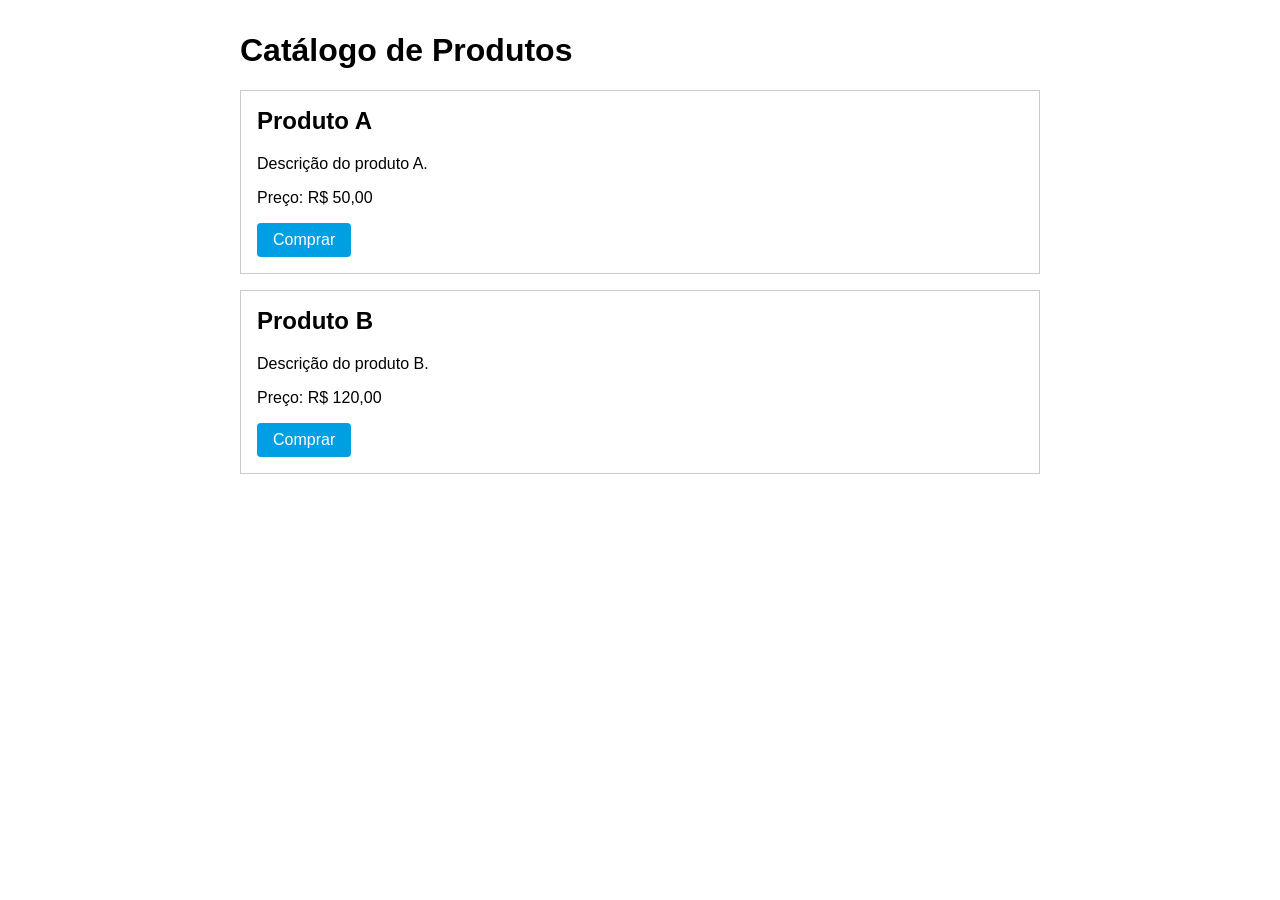
==== infinityfree-demo/index.html @ 32597431 "first commit" ====
<!DOCTYPE html>
<html lang="pt-BR">
<head>
    <meta charset="UTF-8">
    <title>Minha Loja Demo</title>
    <style>
        body { font-family: Arial, sans-serif; max-width: 800px; margin: 2rem auto; }
        .product { border: 1px solid #ccc; padding: 1rem; margin-bottom: 1rem; }
        .product h2 { margin-top: 0; }
        .buy-button { display: inline-block; background: #009ee3; color: #fff; padding: 0.5rem 1rem; text-decoration: none; border-radius: 4px; }
    </style>
</head>
<body>
    <h1>Catálogo de Produtos</h1>

    <div class="product">
        <h2>Produto A</h2>
        <p>Descrição do produto A.</p>
        <p>Preço: R$ 50,00</p>
        <a class="buy-button" href="create_preference.php?title=Produto%20A&price=50">Comprar</a>
    </div>

    <div class="product">
        <h2>Produto B</h2>
        <p>Descrição do produto B.</p>
        <p>Preço: R$ 120,00</p>
        <a class="buy-button" href="create_preference.php?title=Produto%20B&price=120">Comprar</a>
    </div>

</body>
</html>
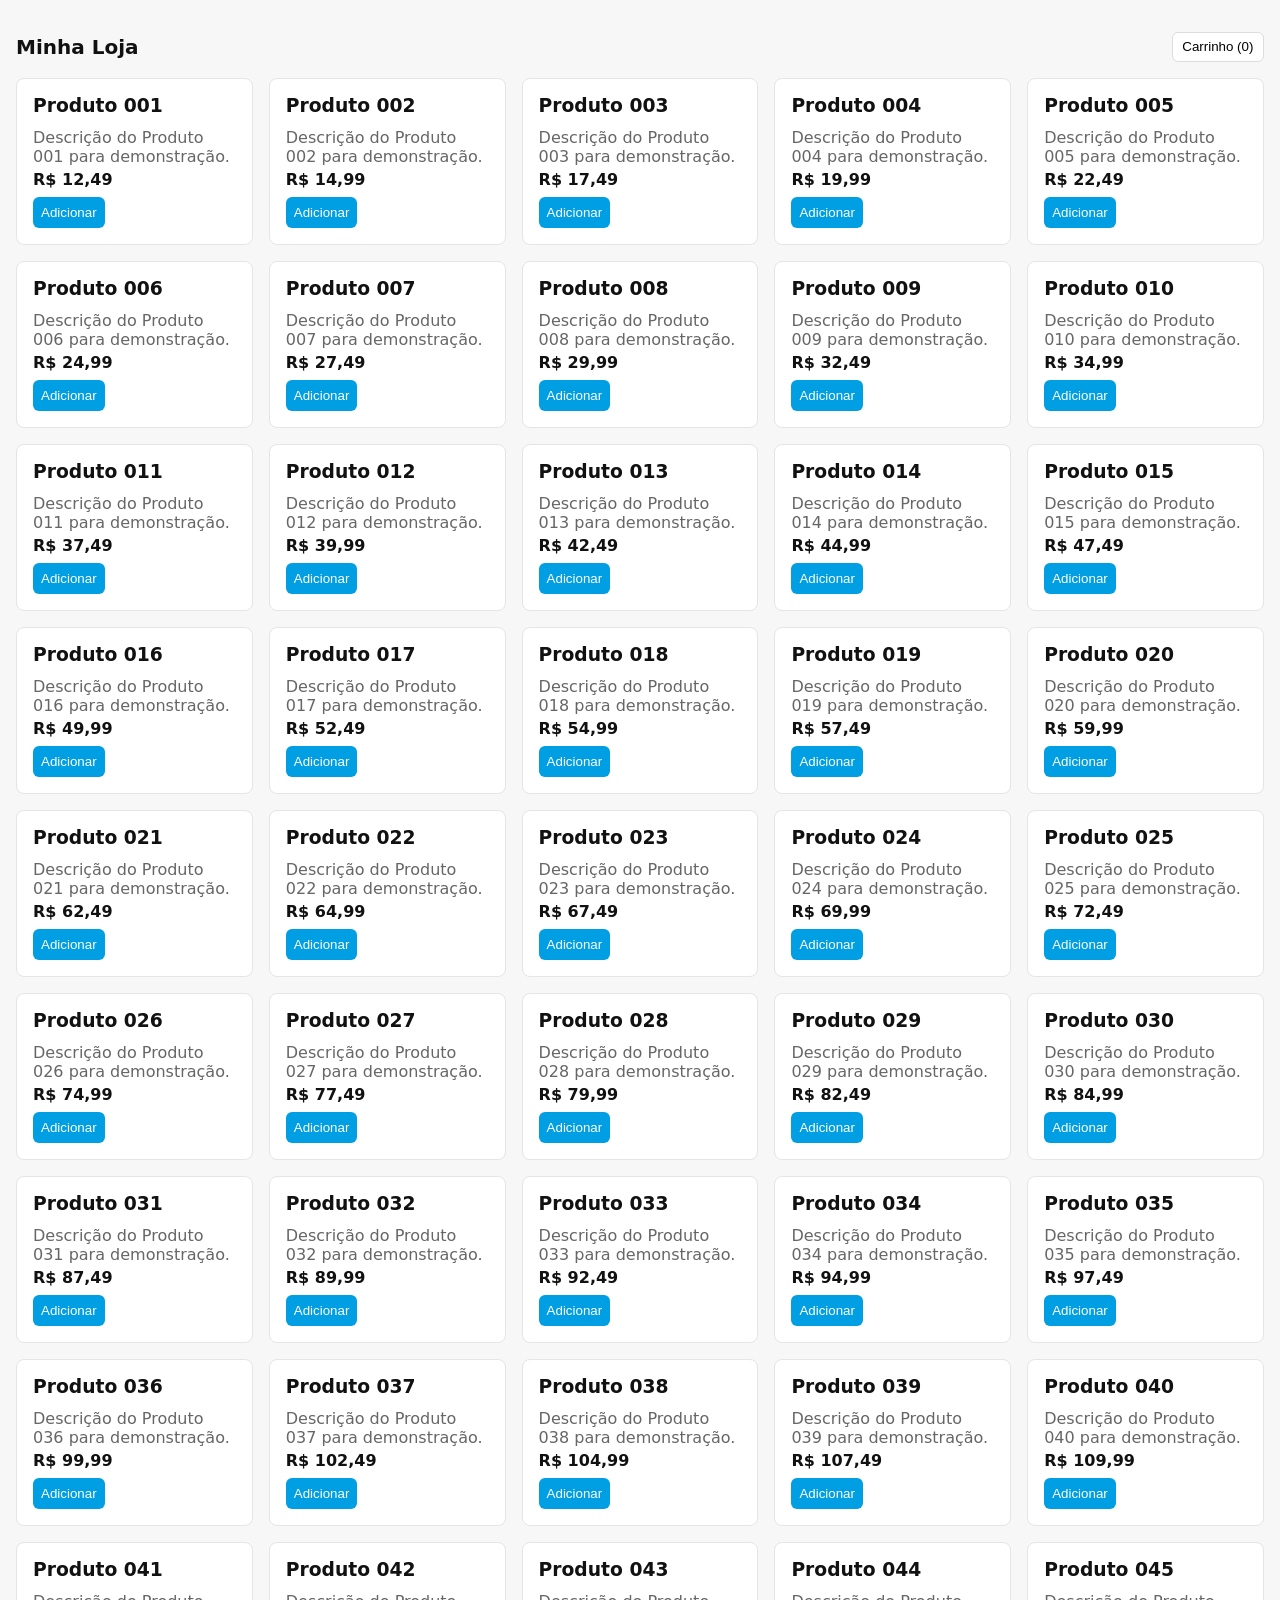
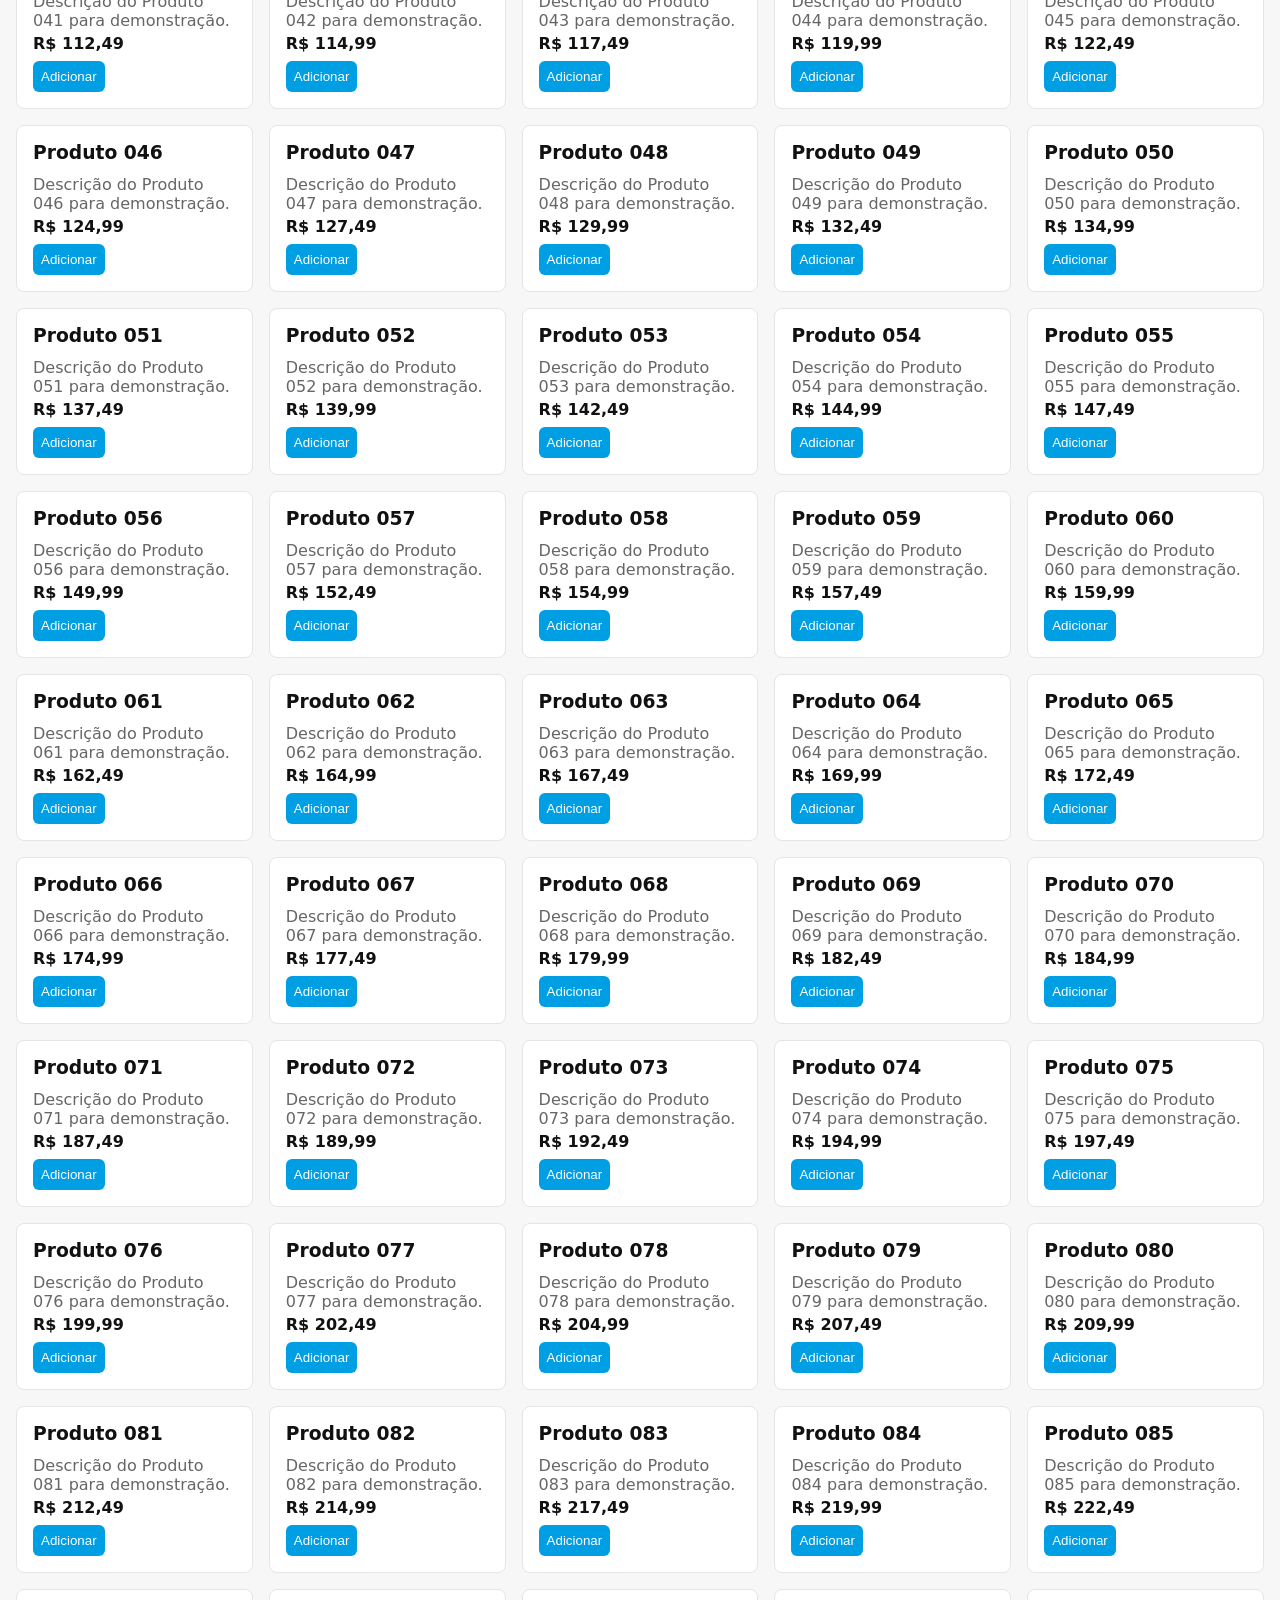
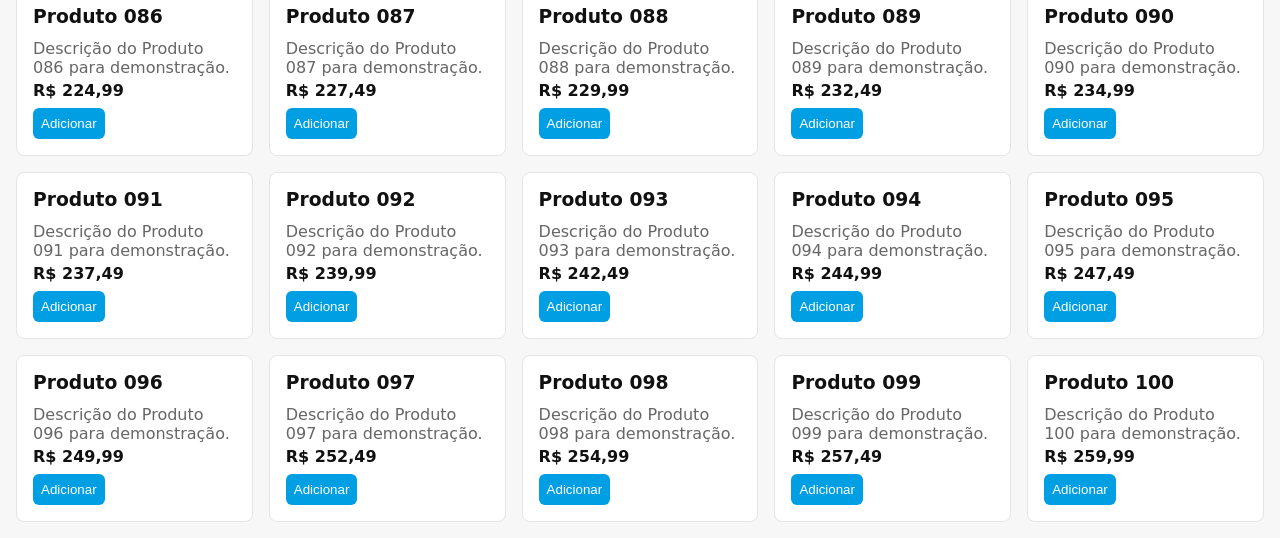
==== commit dfa24897: "Testes" ====
--- a/infinityfree-demo/index.html
+++ b/infinityfree-demo/index.html
@@ -2,30 +2,32 @@
 <html lang="pt-BR">
 <head>
     <meta charset="UTF-8">
-    <title>Minha Loja Demo</title>
-    <style>
-        body { font-family: Arial, sans-serif; max-width: 800px; margin: 2rem auto; }
-        .product { border: 1px solid #ccc; padding: 1rem; margin-bottom: 1rem; }
-        .product h2 { margin-top: 0; }
-        .buy-button { display: inline-block; background: #009ee3; color: #fff; padding: 0.5rem 1rem; text-decoration: none; border-radius: 4px; }
-    </style>
+    <meta name="viewport" content="width=device-width,initial-scale=1">
+    <title>Minha Loja - Esqueleto</title>
+    <link rel="stylesheet" href="assets/style.css">
 </head>
 <body>
-    <h1>Catálogo de Produtos</h1>
+    <header class="site-header">
+        <h1>Minha Loja</h1>
+        <button id="cart-toggle" class="cart-btn">Carrinho (<span id="cart-count">0</span>)</button>
+    </header>
 
-    <div class="product">
-        <h2>Produto A</h2>
-        <p>Descrição do produto A.</p>
-        <p>Preço: R$ 50,00</p>
-        <a class="buy-button" href="create_preference.php?title=Produto%20A&price=50">Comprar</a>
-    </div>
+    <main>
+        <section id="products" class="products-grid" aria-live="polite">
+            <!-- Produtos serão carregados via JavaScript -->
+        </section>
+    </main>
 
-    <div class="product">
-        <h2>Produto B</h2>
-        <p>Descrição do produto B.</p>
-        <p>Preço: R$ 120,00</p>
-        <a class="buy-button" href="create_preference.php?title=Produto%20B&price=120">Comprar</a>
-    </div>
+    <aside id="cart" class="cart-panel" aria-hidden="true">
+        <h2>Seu Carrinho</h2>
+        <div id="cart-items"></div>
+        <div class="cart-footer">
+            <div>Subtotal: <strong id="cart-subtotal">R$ 0,00</strong></div>
+            <button id="checkout-btn" class="primary">Finalizar compra</button>
+            <button id="clear-cart" class="muted">Limpar</button>
+        </div>
+    </aside>
 
+    <script src="assets/app.js"></script>
 </body>
 </html>
--- a/infinityfree-demo/assets/style.css
+++ b/infinityfree-demo/assets/style.css
@@ -0,0 +1,22 @@
+:root{
+  --accent:#009ee3;
+  --muted:#666;
+}
+*{box-sizing:border-box}
+body{font-family:Inter,system-ui,Arial,Helvetica,sans-serif;margin:0;padding:1rem;background:#f7f7f8;color:#111}
+.site-header{display:flex;justify-content:space-between;align-items:center;padding:1rem 0}
+.site-header h1{margin:0;font-size:1.25rem}
+.products-grid{display:grid;grid-template-columns:repeat(auto-fill,minmax(220px,1fr));gap:1rem}
+.product-card{background:#fff;border:1px solid #e5e5e5;padding:1rem;border-radius:8px;display:flex;flex-direction:column}
+.product-card h3{margin:0 0 .5rem 0}
+.product-card p{flex:1;margin:.25rem 0;color:var(--muted)}
+.product-card .price{font-weight:700;margin-bottom:.5rem}
+.product-card button{background:var(--accent);color:#fff;border:0;padding:.5rem;border-radius:6px;cursor:pointer}
+.cart-btn{background:#fff;border:1px solid #ddd;padding:.4rem .6rem;border-radius:6px;cursor:pointer}
+.cart-panel{position:fixed;right:1rem;top:4rem;width:320px;background:#fff;border:1px solid #ddd;padding:1rem;border-radius:8px;box-shadow:0 6px 20px rgba(0,0,0,0.08);display:none}
+.cart-panel[aria-hidden="false"]{display:block}
+#cart-items{max-height:300px;overflow:auto;margin-bottom:.5rem}
+.cart-item{display:flex;justify-content:space-between;padding:.5rem 0;border-bottom:1px dashed #eee}
+.cart-footer{display:flex;flex-direction:column;gap:.5rem}
+.primary{background:var(--accent);color:#fff;border:0;padding:.6rem;border-radius:6px;cursor:pointer}
+.muted{background:#f1f1f1;border:0;padding:.5rem;border-radius:6px;cursor:pointer}
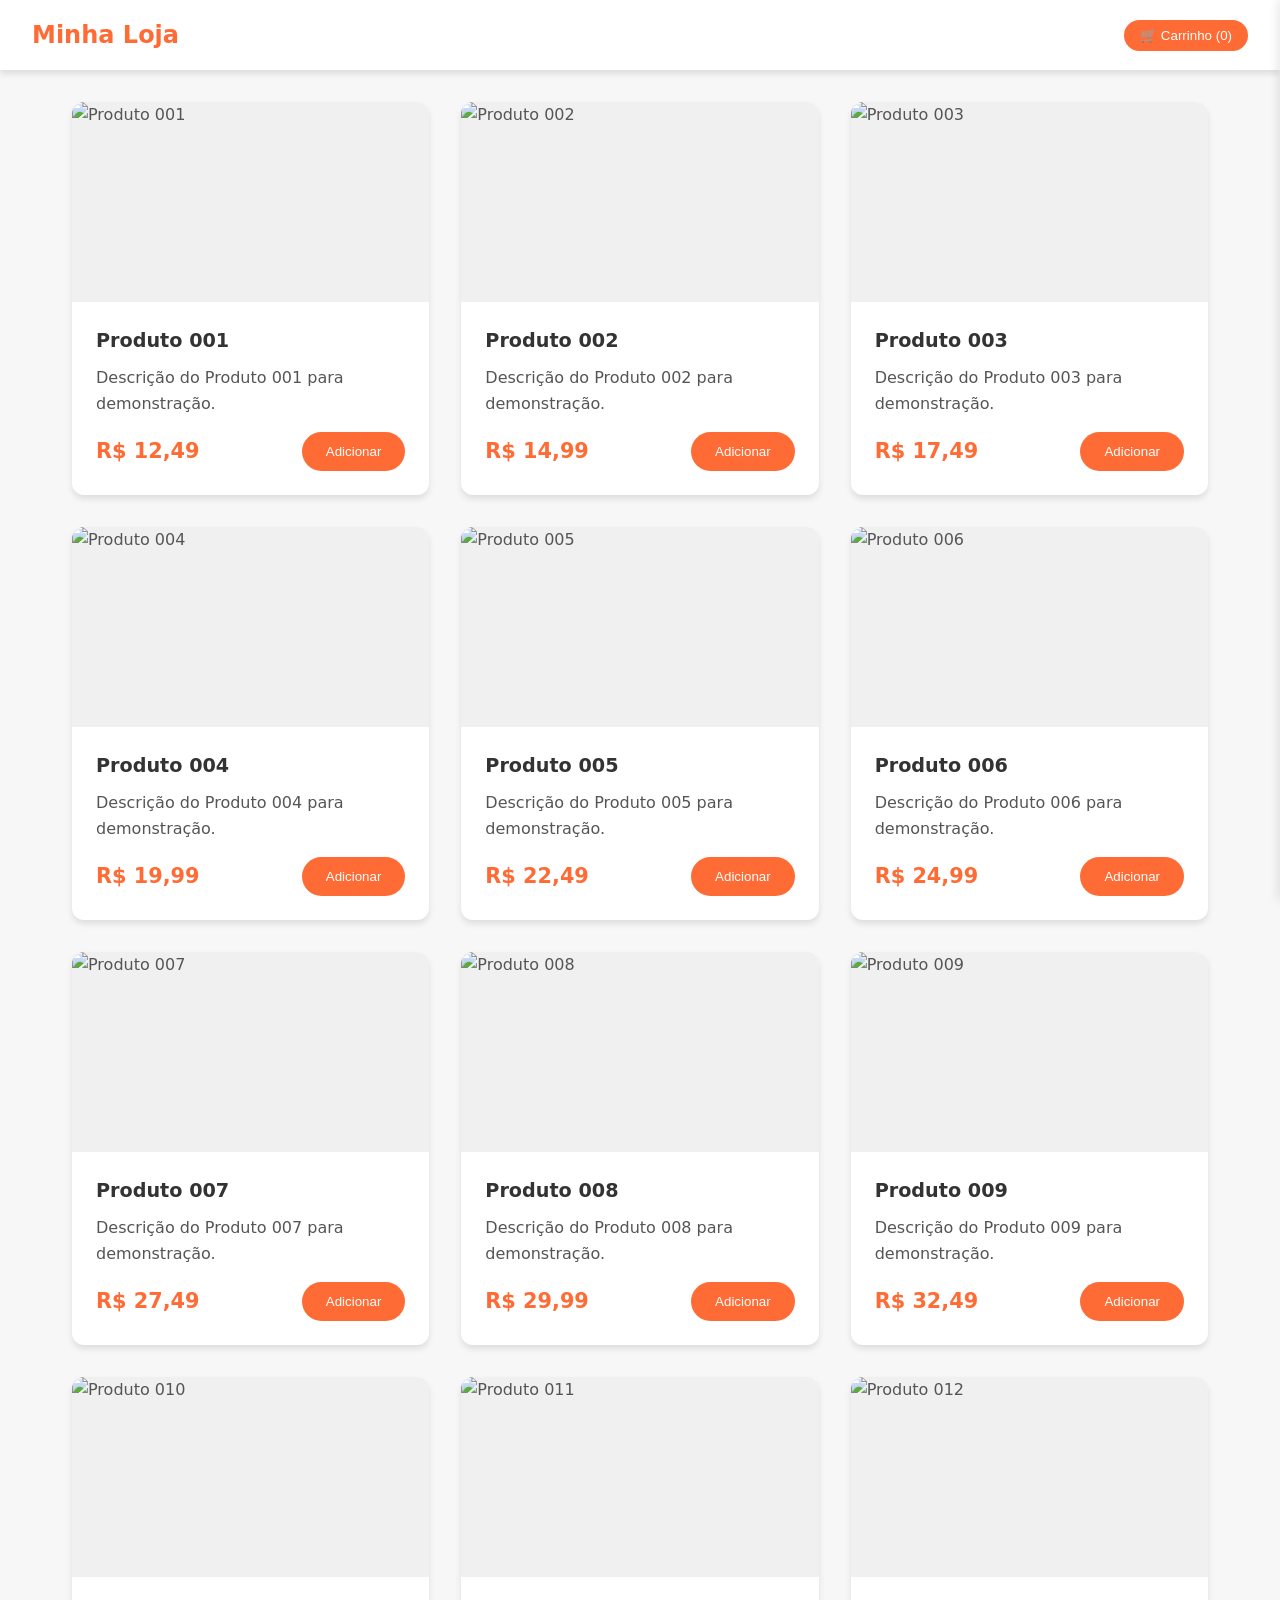
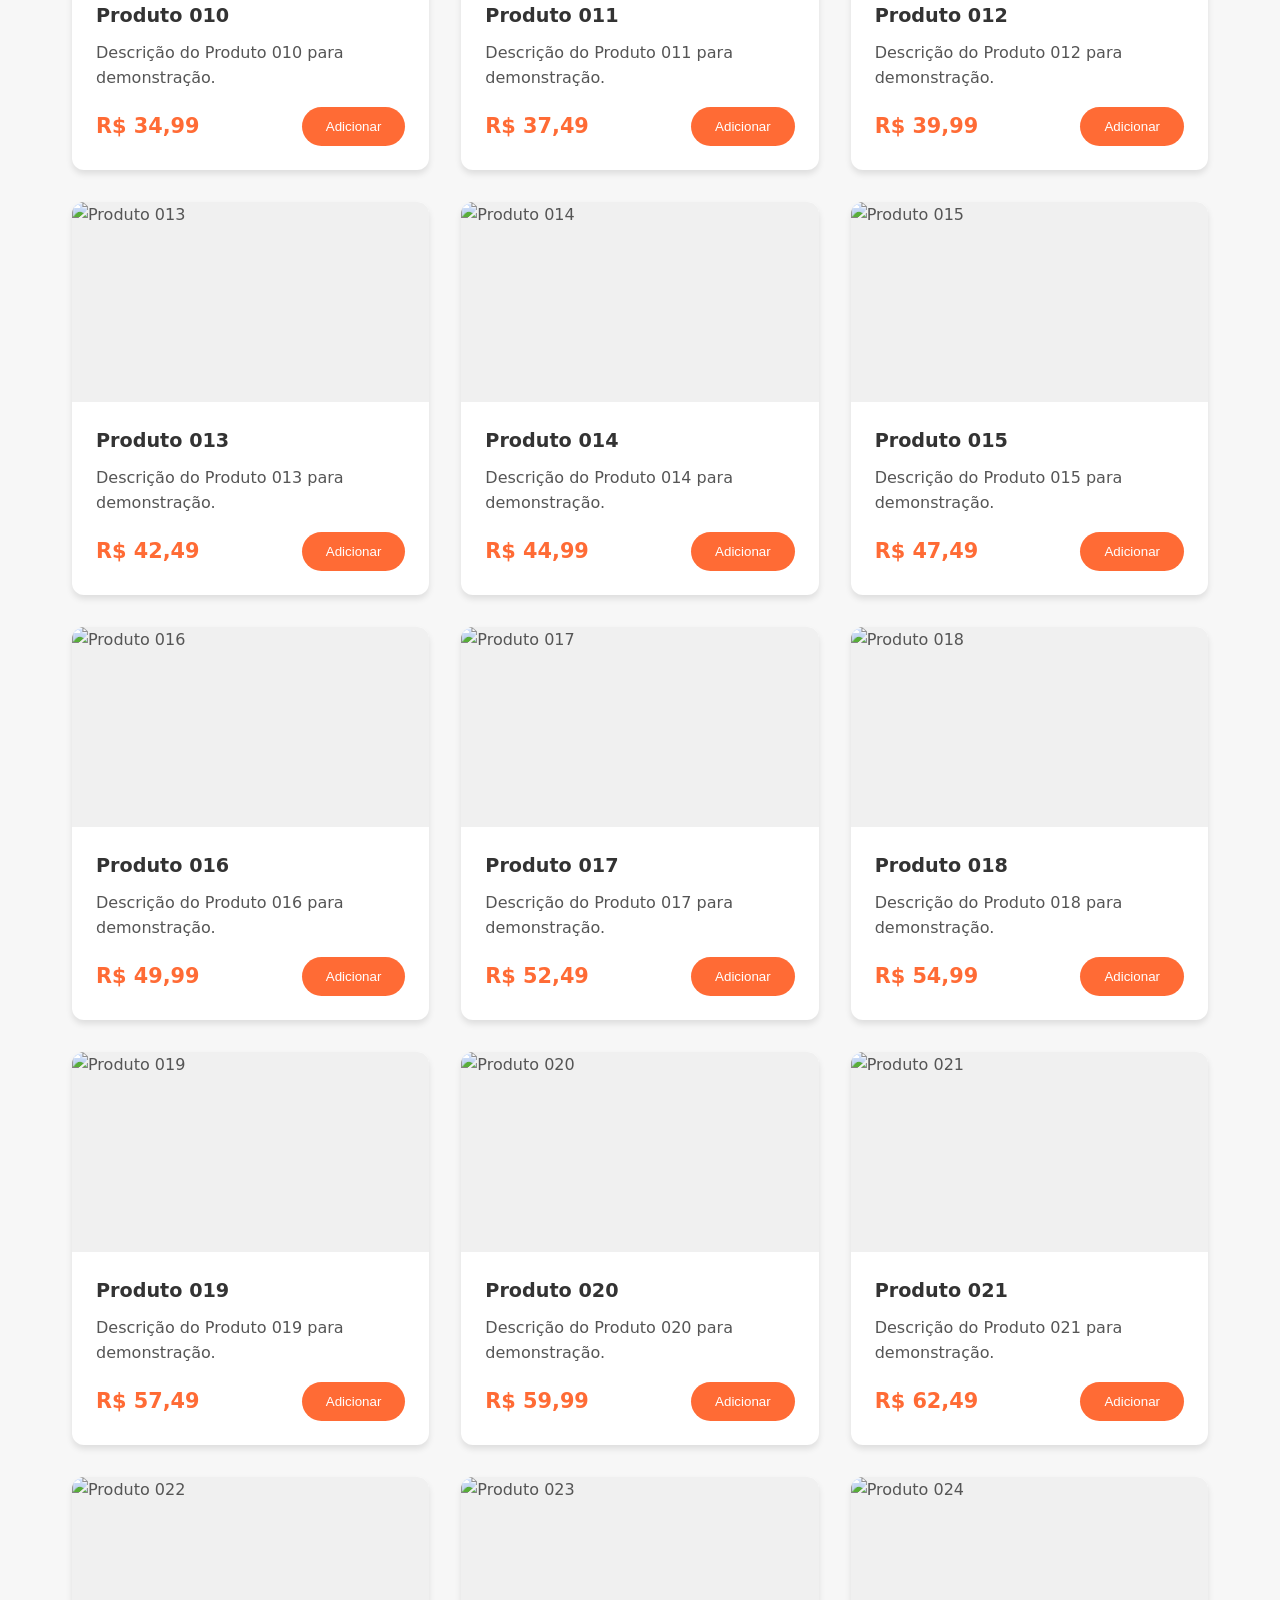
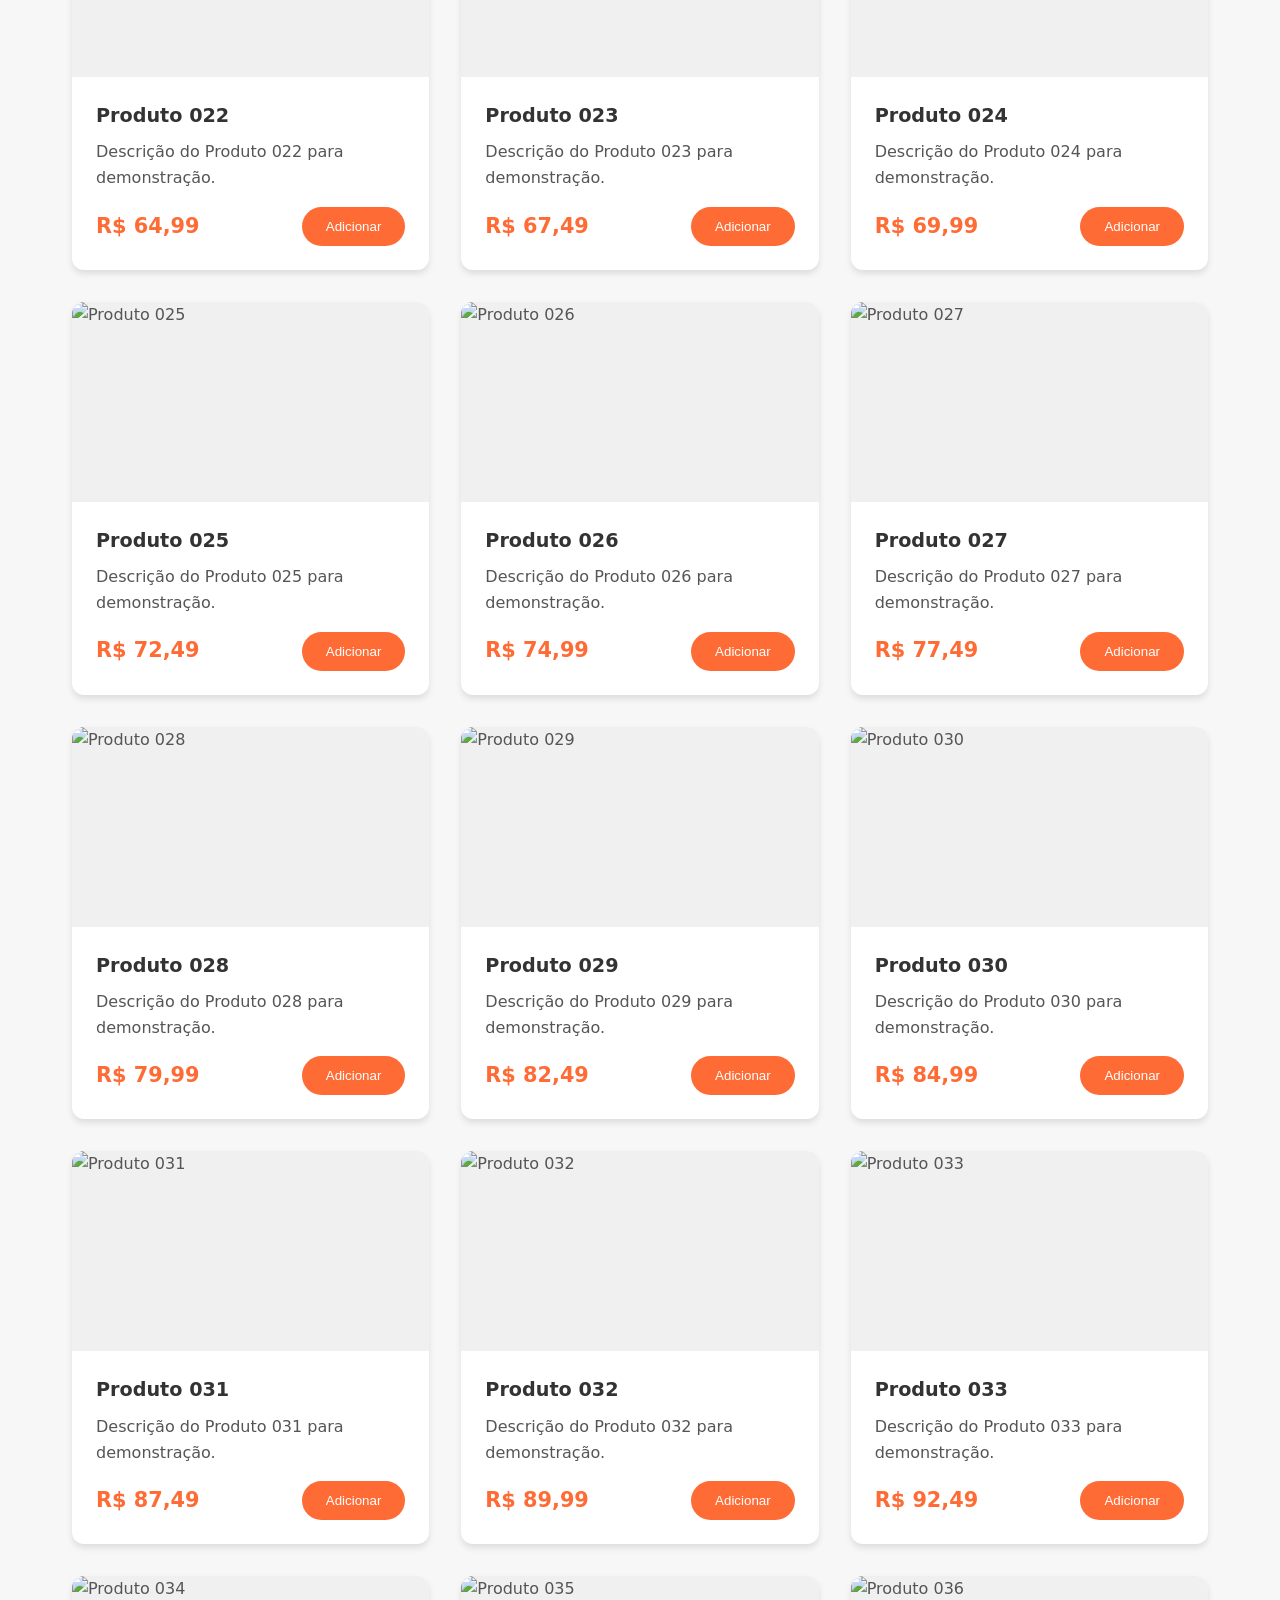
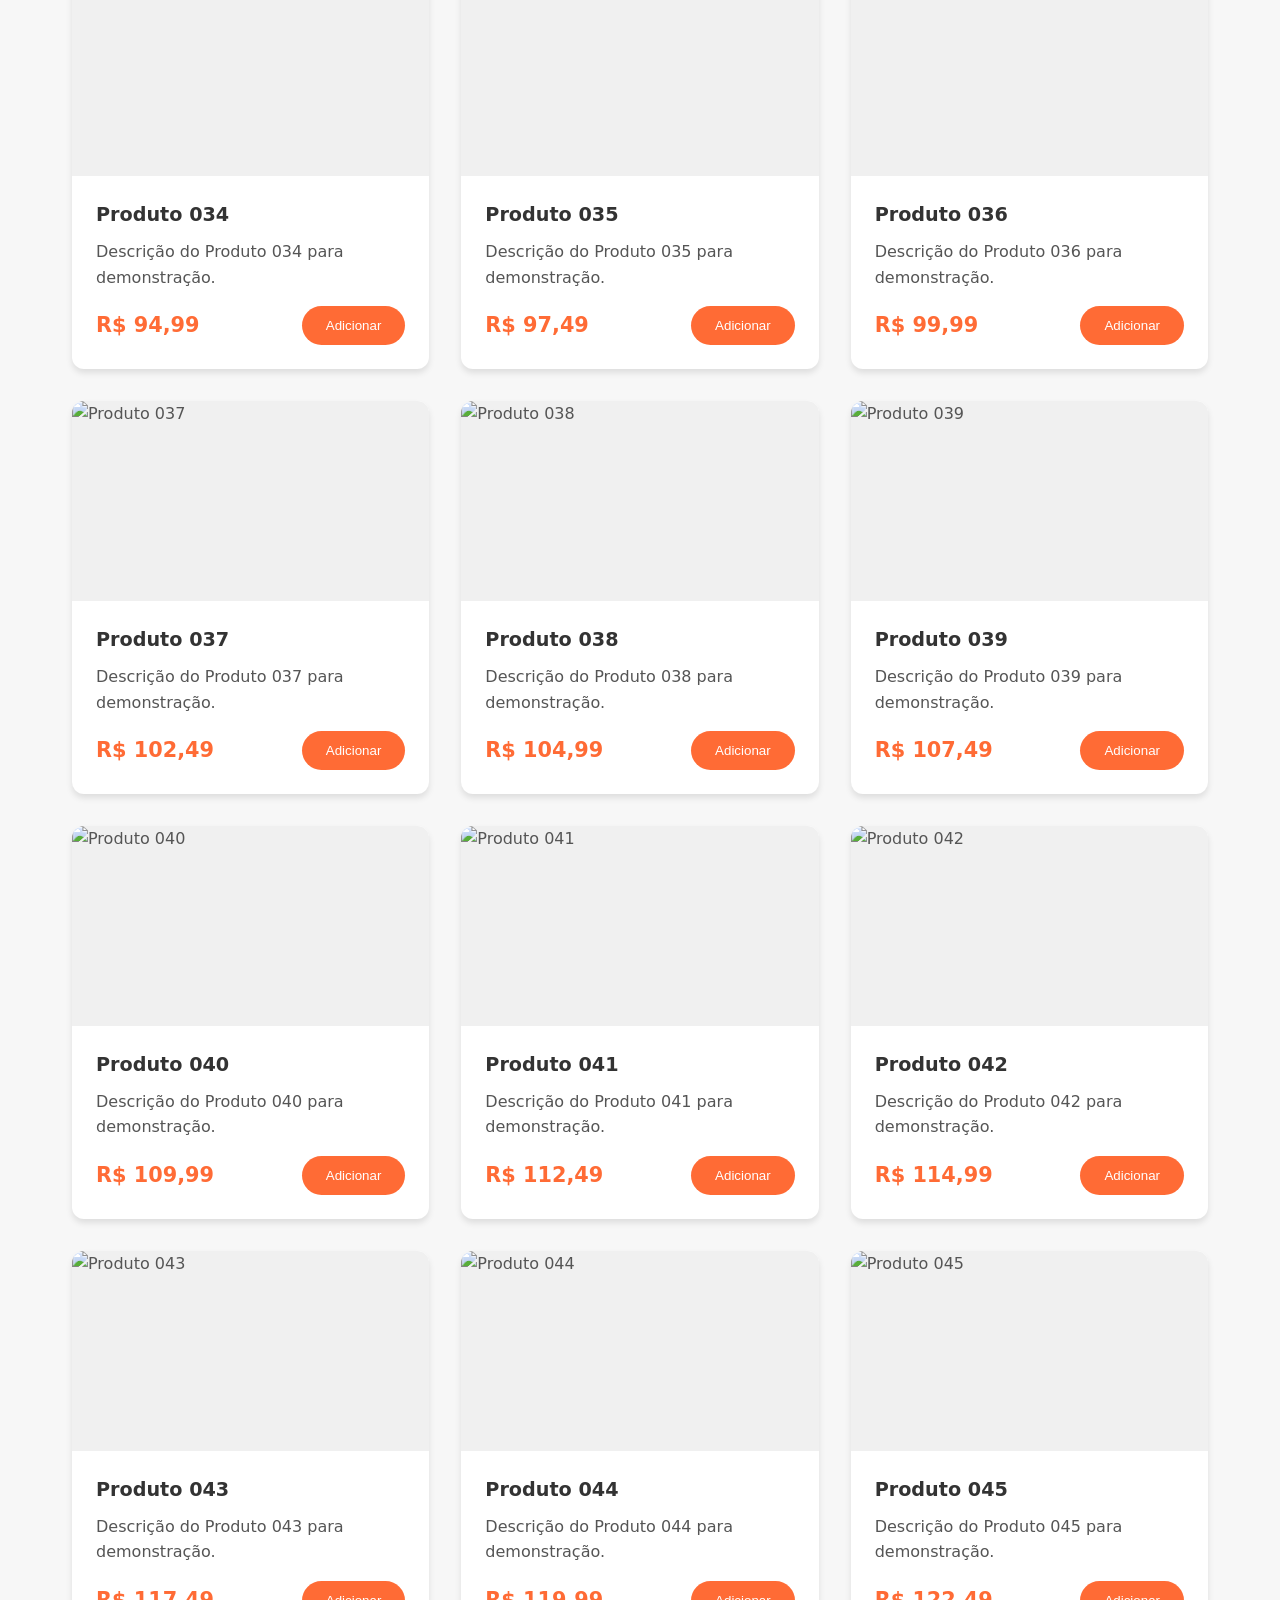
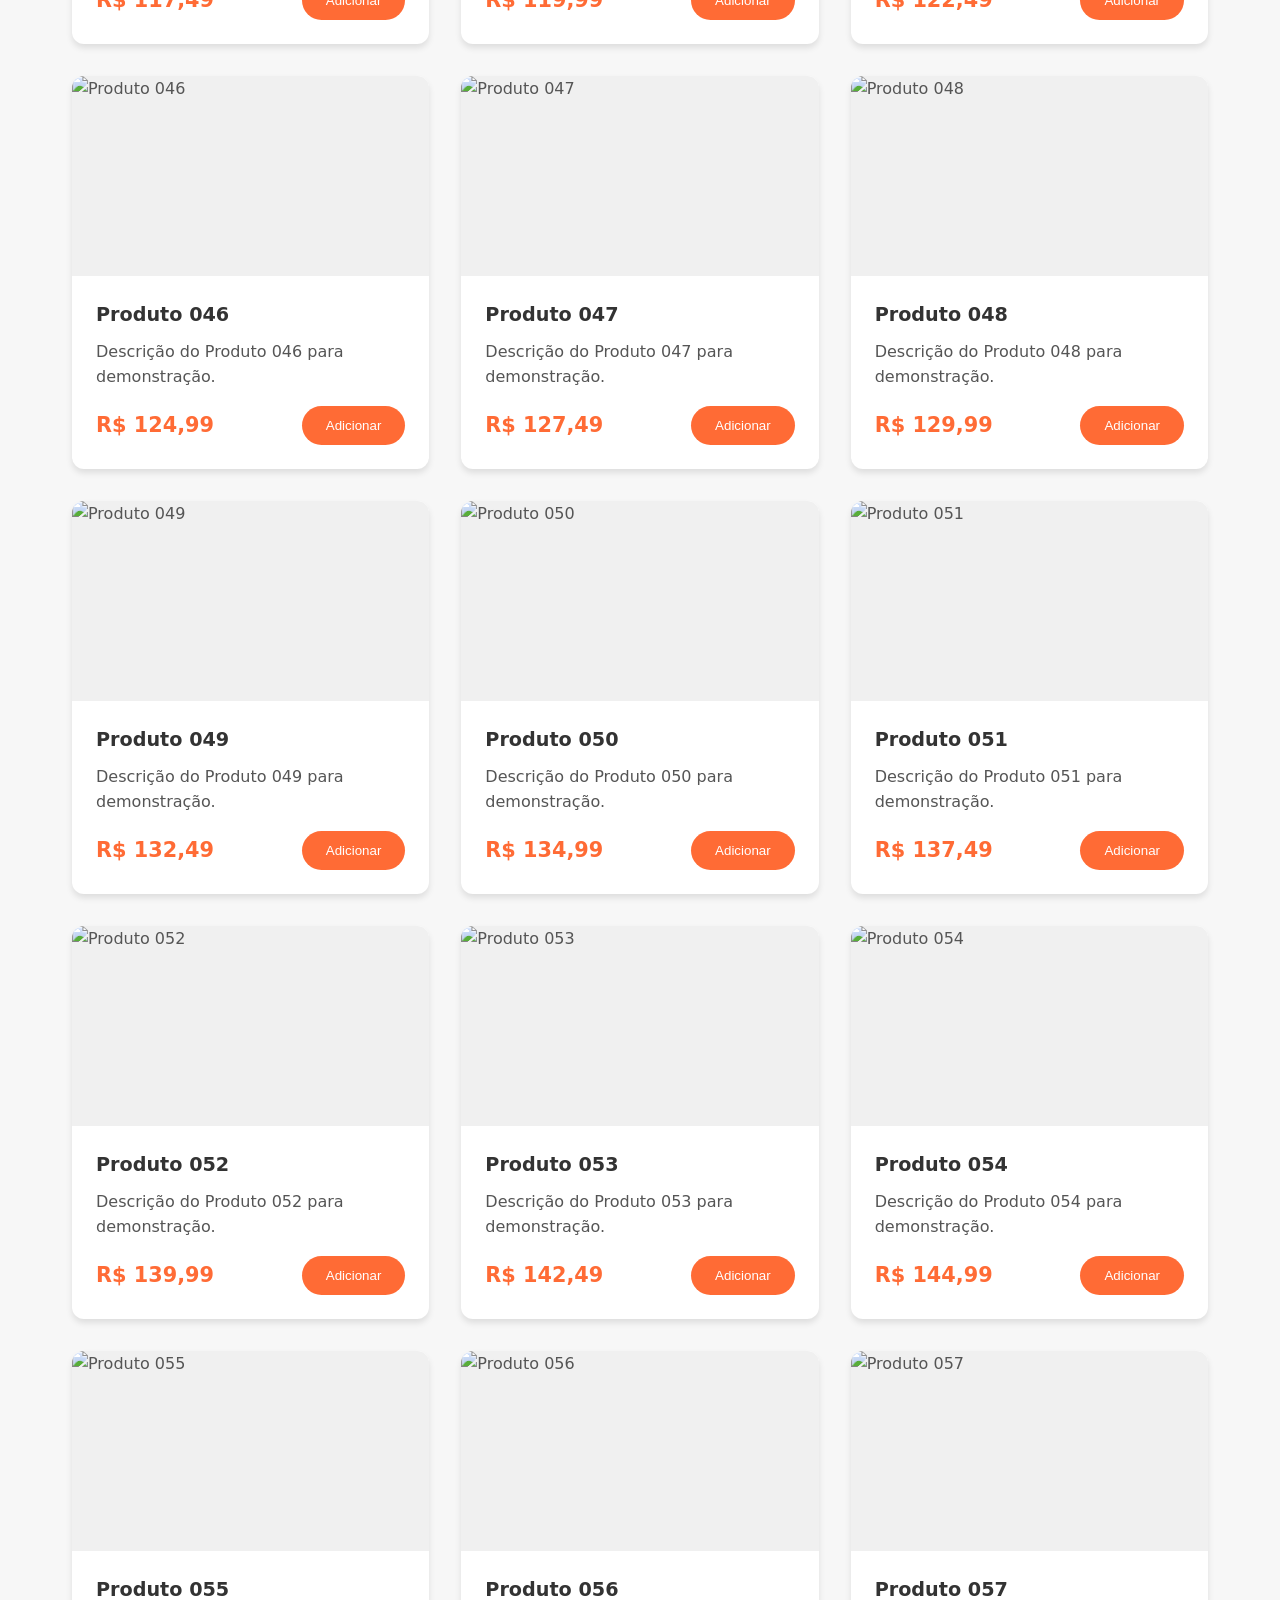
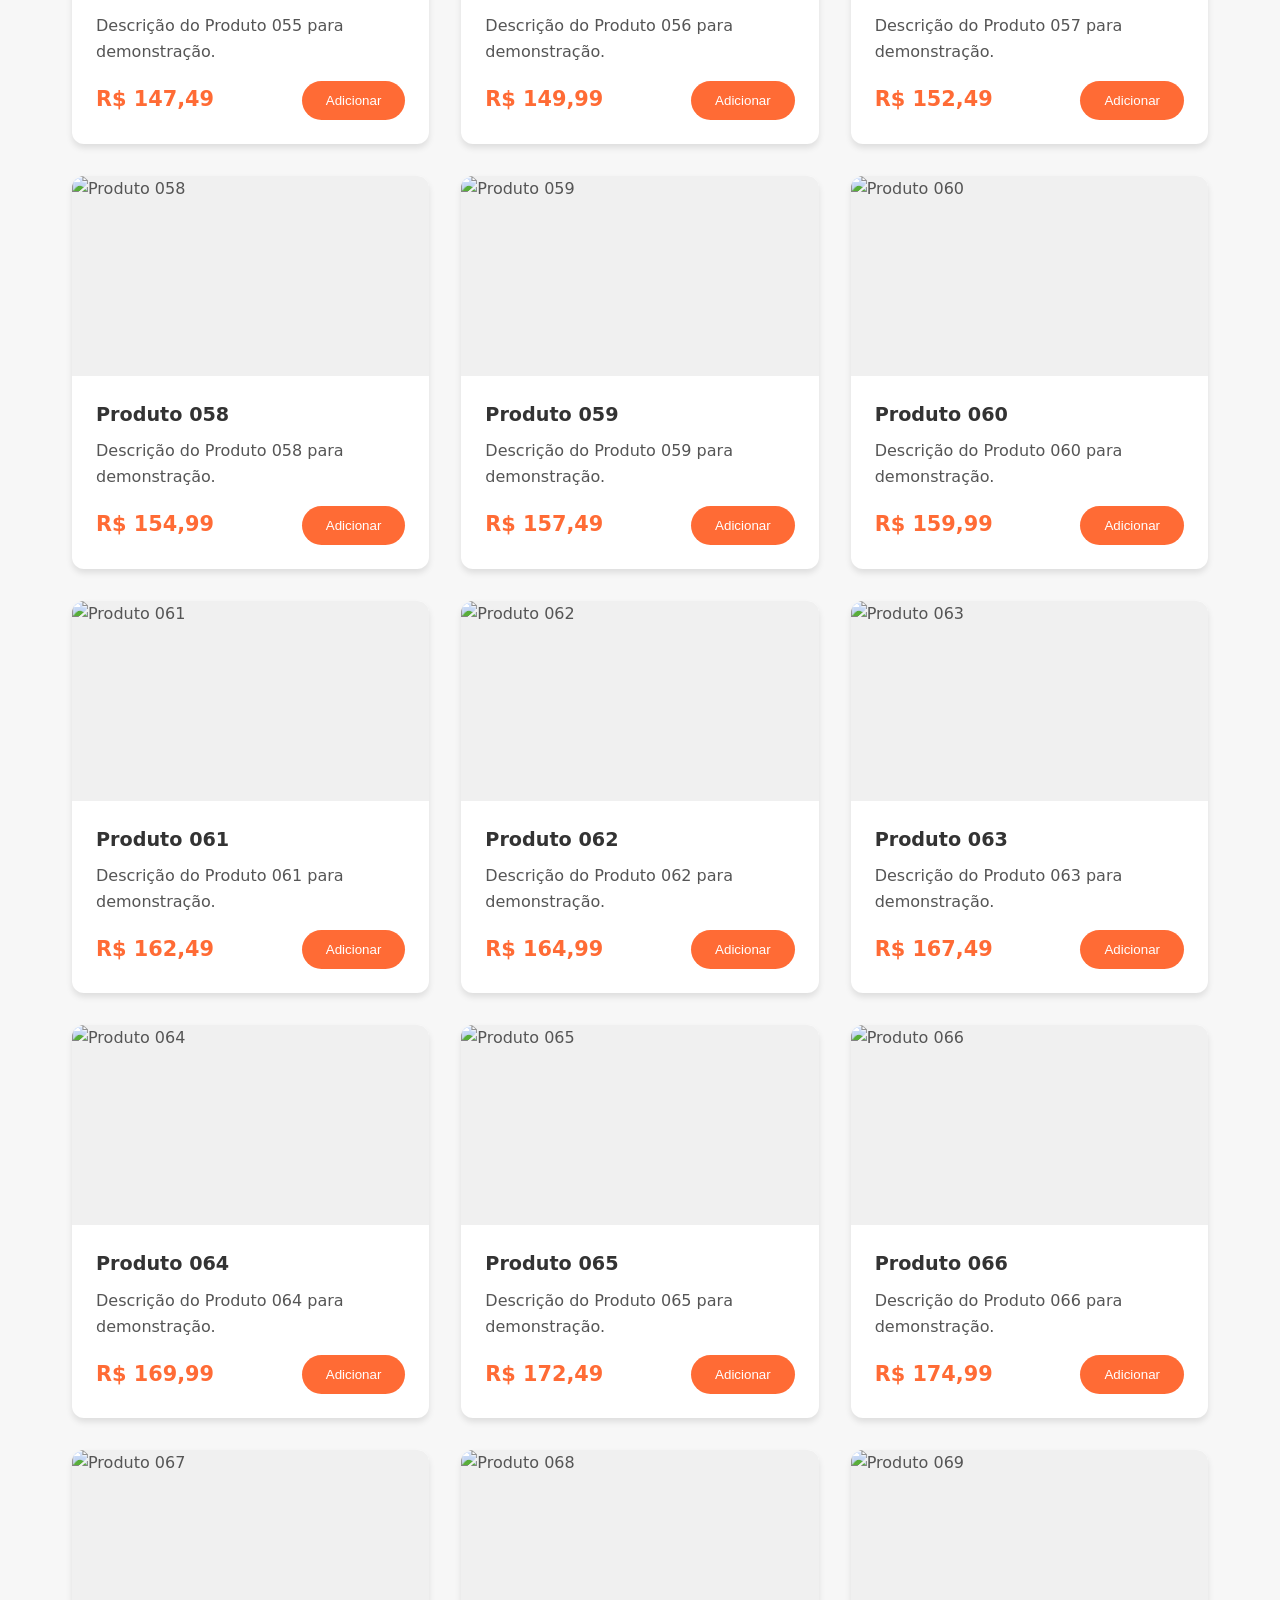
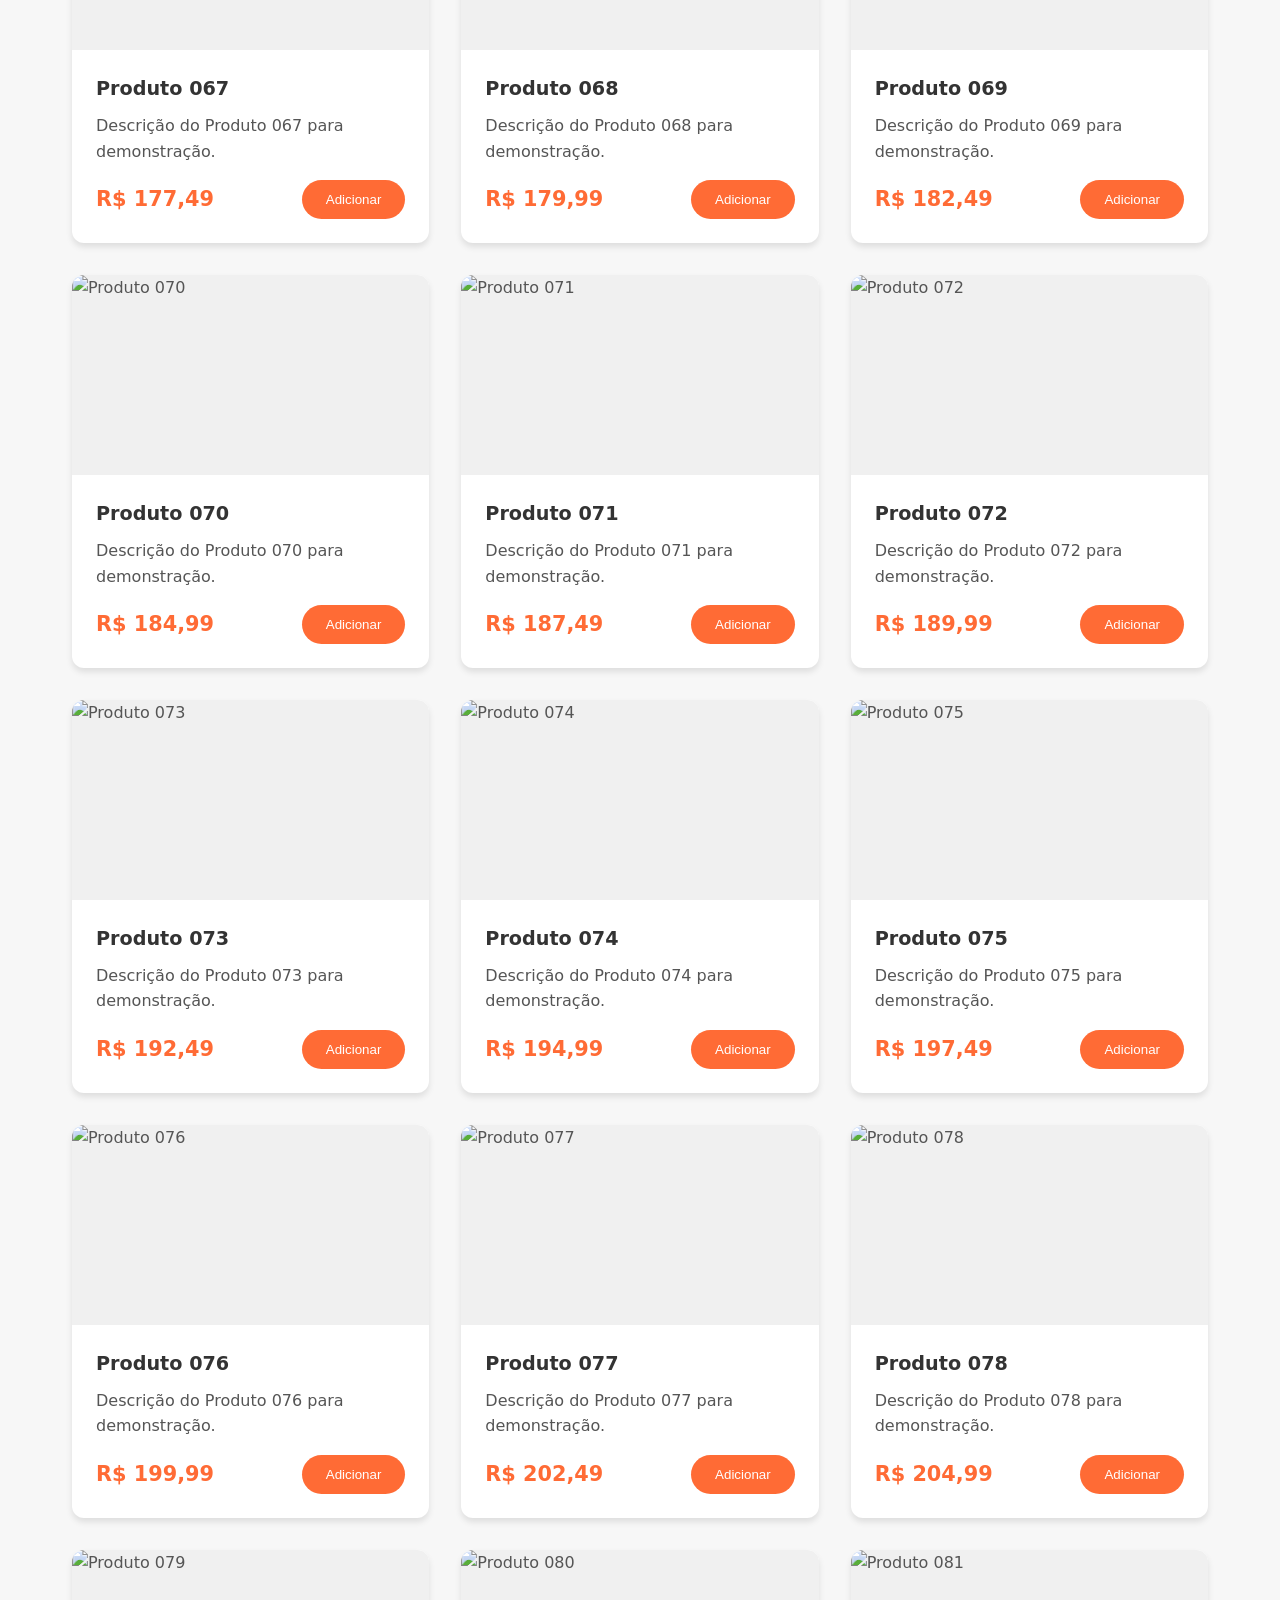
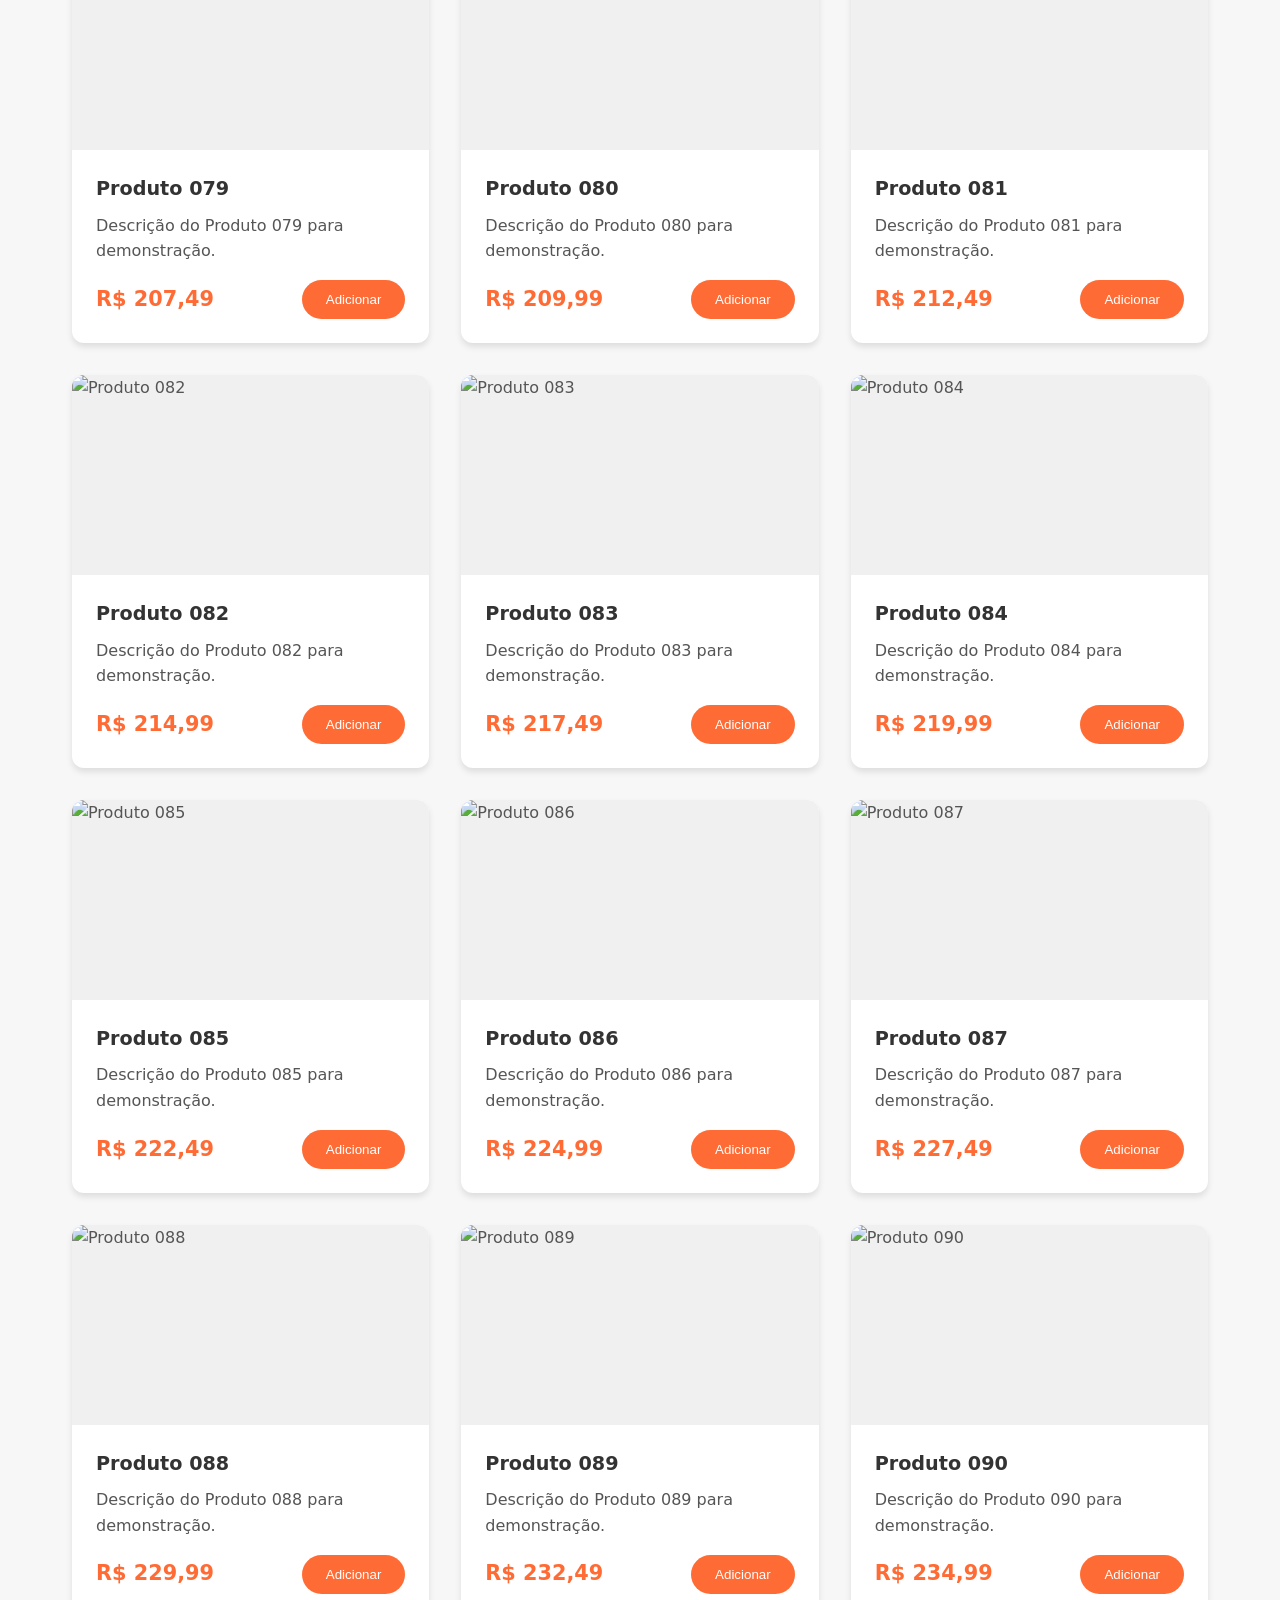
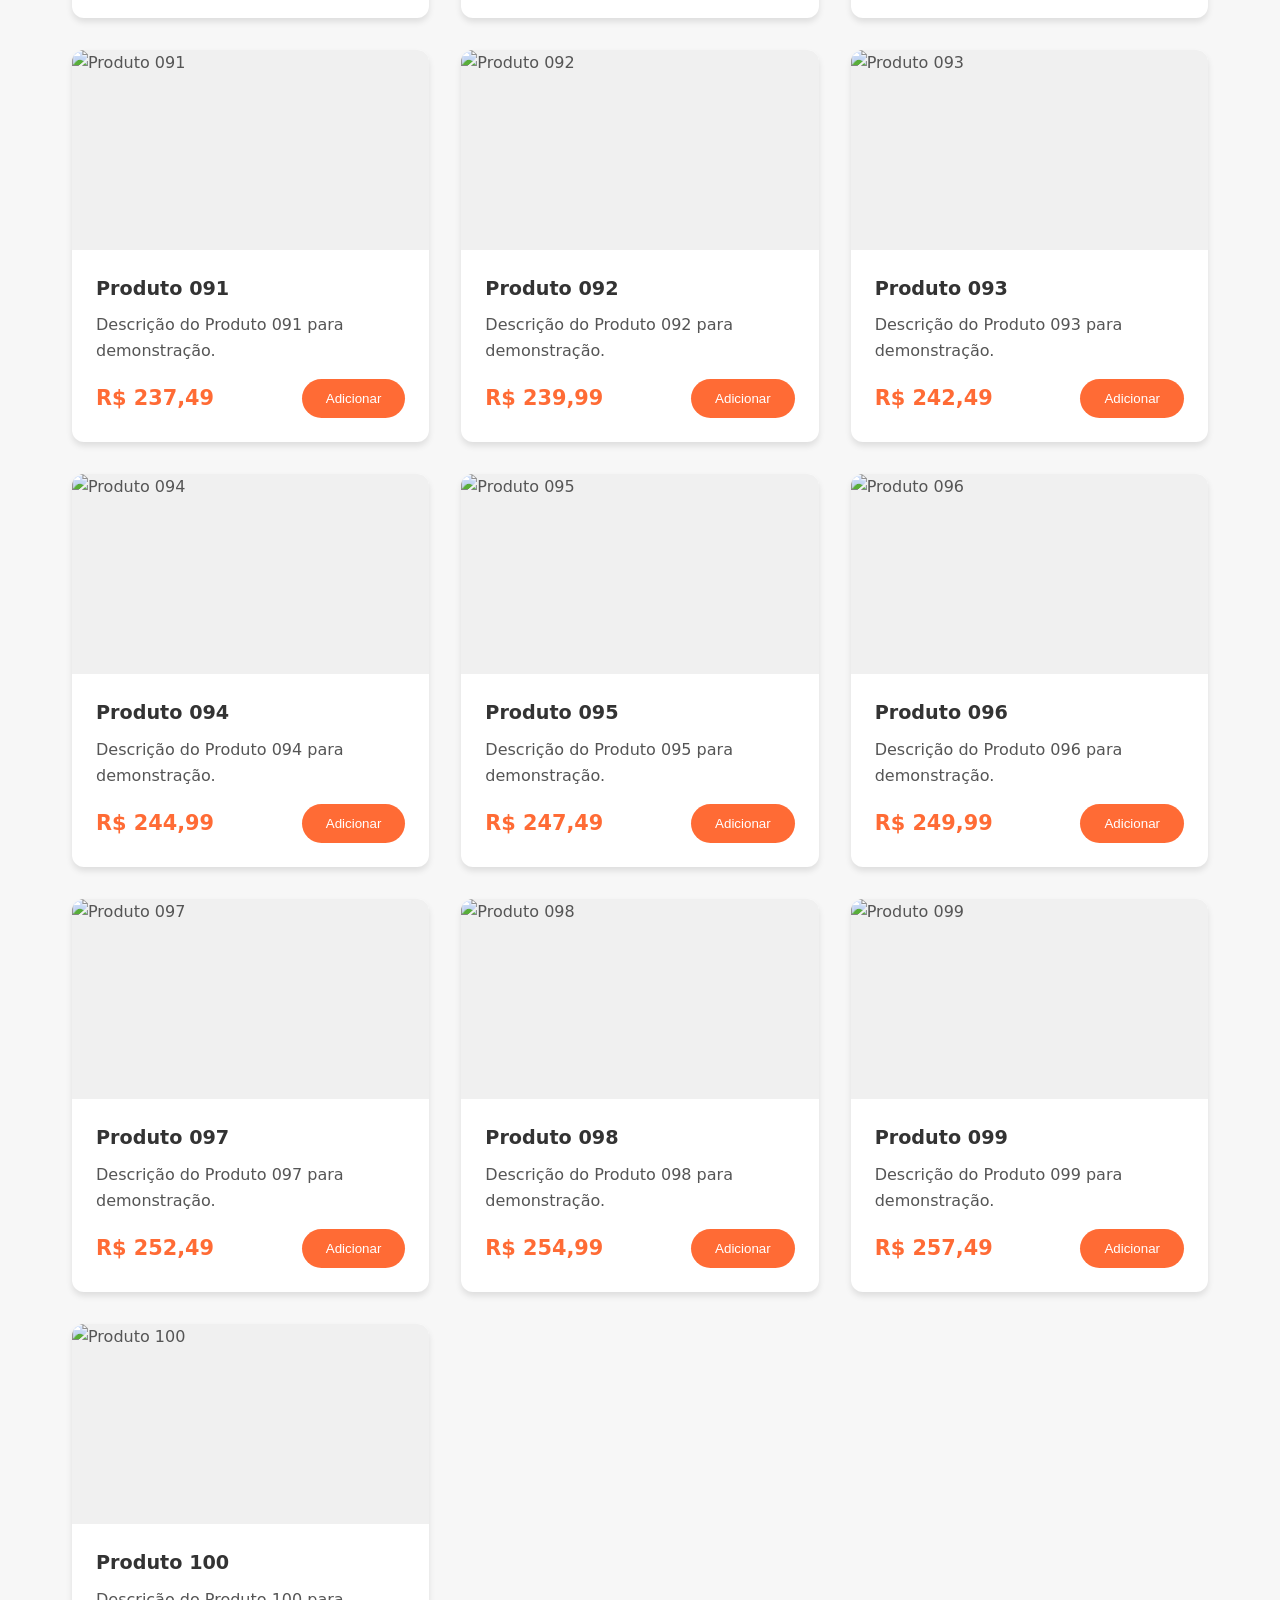
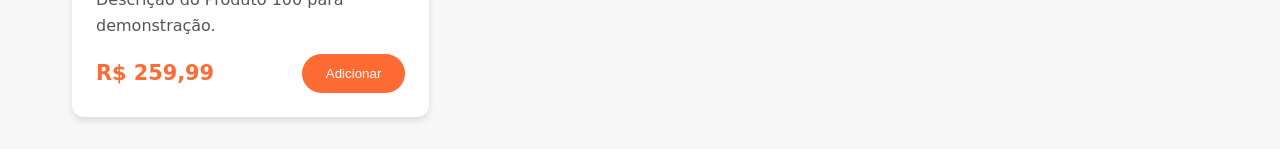
==== commit a4d4565c: "Teste #1" ====
--- a/infinityfree-demo/index.html
+++ b/infinityfree-demo/index.html
@@ -3,13 +3,13 @@
 <head>
     <meta charset="UTF-8">
     <meta name="viewport" content="width=device-width,initial-scale=1">
-    <title>Minha Loja - Esqueleto</title>
+    <title>Minha Loja - E-commerce Moderno</title>
     <link rel="stylesheet" href="assets/style.css">
 </head>
 <body>
     <header class="site-header">
         <h1>Minha Loja</h1>
-        <button id="cart-toggle" class="cart-btn">Carrinho (<span id="cart-count">0</span>)</button>
+        <button id="cart-toggle" class="cart-btn">🛒 Carrinho (<span id="cart-count">0</span>)</button>
     </header>
 
     <main>
@@ -18,13 +18,21 @@
         </section>
     </main>
 
+    <div id="overlay" class="overlay"></div>
+
     <aside id="cart" class="cart-panel" aria-hidden="true">
-        <h2>Seu Carrinho</h2>
-        <div id="cart-items"></div>
+        <div class="cart-header">
+            <h2>Seu Carrinho</h2>
+            <button id="close-cart" class="close-cart">✕</button>
+        </div>
+        <div id="cart-items" class="cart-items"></div>
         <div class="cart-footer">
-            <div>Subtotal: <strong id="cart-subtotal">R$ 0,00</strong></div>
-            <button id="checkout-btn" class="primary">Finalizar compra</button>
-            <button id="clear-cart" class="muted">Limpar</button>
+            <div class="cart-total">
+                <span>Subtotal:</span>
+                <strong id="cart-subtotal">R$ 0,00</strong>
+            </div>
+            <button id="checkout-btn" class="checkout-btn">Finalizar Compra</button>
+            <button id="clear-cart" class="clear-cart">Limpar Carrinho</button>
         </div>
     </aside>
 
--- a/infinityfree-demo/assets/style.css
+++ b/infinityfree-demo/assets/style.css
@@ -1,22 +1,293 @@
 :root{
-  --accent:#009ee3;
-  --muted:#666;
-}
-*{box-sizing:border-box}
-body{font-family:Inter,system-ui,Arial,Helvetica,sans-serif;margin:0;padding:1rem;background:#f7f7f8;color:#111}
-.site-header{display:flex;justify-content:space-between;align-items:center;padding:1rem 0}
-.site-header h1{margin:0;font-size:1.25rem}
-.products-grid{display:grid;grid-template-columns:repeat(auto-fill,minmax(220px,1fr));gap:1rem}
-.product-card{background:#fff;border:1px solid #e5e5e5;padding:1rem;border-radius:8px;display:flex;flex-direction:column}
-.product-card h3{margin:0 0 .5rem 0}
-.product-card p{flex:1;margin:.25rem 0;color:var(--muted)}
-.product-card .price{font-weight:700;margin-bottom:.5rem}
-.product-card button{background:var(--accent);color:#fff;border:0;padding:.5rem;border-radius:6px;cursor:pointer}
-.cart-btn{background:#fff;border:1px solid #ddd;padding:.4rem .6rem;border-radius:6px;cursor:pointer}
-.cart-panel{position:fixed;right:1rem;top:4rem;width:320px;background:#fff;border:1px solid #ddd;padding:1rem;border-radius:8px;box-shadow:0 6px 20px rgba(0,0,0,0.08);display:none}
-.cart-panel[aria-hidden="false"]{display:block}
-#cart-items{max-height:300px;overflow:auto;margin-bottom:.5rem}
-.cart-item{display:flex;justify-content:space-between;padding:.5rem 0;border-bottom:1px dashed #eee}
-.cart-footer{display:flex;flex-direction:column;gap:.5rem}
-.primary{background:var(--accent);color:#fff;border:0;padding:.6rem;border-radius:6px;cursor:pointer}
-.muted{background:#f1f1f1;border:0;padding:.5rem;border-radius:6px;cursor:pointer}
+  --primary:#ff6b35;
+  --secondary:#f7f7f7;
+  --accent:#333;
+  --text:#555;
+  --white:#fff;
+  --shadow:0 4px 6px rgba(0,0,0,0.1);
+}
+
+*{
+  box-sizing:border-box;
+  margin:0;
+  padding:0;
+}
+
+body{
+  font-family:'Inter',system-ui,Arial,Helvetica,sans-serif;
+  line-height:1.6;
+  color:var(--text);
+  background:var(--secondary);
+}
+
+.site-header{
+  background:var(--white);
+  box-shadow:var(--shadow);
+  position:sticky;
+  top:0;
+  z-index:100;
+  padding:1rem 2rem;
+  display:flex;
+  justify-content:space-between;
+  align-items:center;
+}
+
+.site-header h1{
+  color:var(--primary);
+  font-size:1.5rem;
+  font-weight:700;
+}
+
+.cart-btn{
+  background:var(--primary);
+  color:var(--white);
+  border:0;
+  padding:0.5rem 1rem;
+  border-radius:25px;
+  cursor:pointer;
+  font-weight:500;
+  transition:background 0.3s;
+}
+
+.cart-btn:hover{
+  background:#e55a2b;
+}
+
+main{
+  min-height:calc(100vh - 200px);
+}
+
+.products-grid{
+  display:grid;
+  grid-template-columns:repeat(auto-fill,minmax(280px,1fr));
+  gap:2rem;
+  padding:2rem;
+  max-width:1200px;
+  margin:0 auto;
+}
+
+.product-card{
+  background:var(--white);
+  border-radius:12px;
+  overflow:hidden;
+  box-shadow:var(--shadow);
+  transition:transform 0.3s,box-shadow 0.3s;
+  display:flex;
+  flex-direction:column;
+}
+
+.product-card:hover{
+  transform:translateY(-5px);
+  box-shadow:0 8px 25px rgba(0,0,0,0.15);
+}
+
+.product-card img{
+  width:100%;
+  height:200px;
+  object-fit:cover;
+  background:#f0f0f0;
+}
+
+.product-info{
+  padding:1.5rem;
+  flex:1;
+  display:flex;
+  flex-direction:column;
+}
+
+.product-card h3{
+  font-size:1.2rem;
+  font-weight:600;
+  margin-bottom:0.5rem;
+  color:var(--accent);
+}
+
+.product-card p{
+  flex:1;
+  margin-bottom:1rem;
+  color:var(--text);
+}
+
+.product-footer{
+  display:flex;
+  justify-content:space-between;
+  align-items:center;
+}
+
+.price{
+  font-size:1.3rem;
+  font-weight:700;
+  color:var(--primary);
+}
+
+.product-card button{
+  background:var(--primary);
+  color:var(--white);
+  border:0;
+  padding:0.75rem 1.5rem;
+  border-radius:25px;
+  cursor:pointer;
+  font-weight:500;
+  transition:background 0.3s;
+}
+
+.product-card button:hover{
+  background:#e55a2b;
+}
+
+.cart-panel{
+  position:fixed;
+  right:0;
+  top:0;
+  width:350px;
+  height:100vh;
+  background:var(--white);
+  box-shadow:-2px 0 10px rgba(0,0,0,0.1);
+  transform:translateX(100%);
+  transition:transform 0.3s;
+  z-index:200;
+  display:flex;
+  flex-direction:column;
+}
+
+.cart-panel[aria-hidden="false"]{
+  transform:translateX(0);
+}
+
+.cart-header{
+  padding:2rem;
+  border-bottom:1px solid #eee;
+  display:flex;
+  justify-content:space-between;
+  align-items:center;
+}
+
+.cart-header h2{
+  font-size:1.5rem;
+  color:var(--accent);
+}
+
+.close-cart{
+  background:none;
+  border:0;
+  font-size:1.5rem;
+  cursor:pointer;
+  color:var(--text);
+}
+
+.cart-items{
+  flex:1;
+  overflow:auto;
+  padding:1rem;
+}
+
+.cart-item{
+  display:flex;
+  align-items:center;
+  padding:1rem 0;
+  border-bottom:1px solid #f0f0f0;
+}
+
+.cart-item img{
+  width:60px;
+  height:60px;
+  object-fit:cover;
+  border-radius:8px;
+  margin-right:1rem;
+}
+
+.cart-item-info{
+  flex:1;
+}
+
+.cart-item-info h4{
+  font-size:1rem;
+  margin-bottom:0.25rem;
+}
+
+.cart-item-info p{
+  color:var(--text);
+  font-size:0.9rem;
+}
+
+.cart-item-price{
+  font-weight:600;
+  color:var(--primary);
+}
+
+.remove-item{
+  background:none;
+  border:0;
+  color:#999;
+  cursor:pointer;
+  font-size:1.2rem;
+}
+
+.cart-footer{
+  padding:2rem;
+  border-top:1px solid #eee;
+  background:#fafafa;
+}
+
+.cart-total{
+  display:flex;
+  justify-content:space-between;
+  margin-bottom:1rem;
+  font-size:1.2rem;
+  font-weight:600;
+}
+
+.checkout-btn{
+  width:100%;
+  background:var(--primary);
+  color:var(--white);
+  border:0;
+  padding:1rem;
+  border-radius:8px;
+  font-size:1.1rem;
+  font-weight:600;
+  cursor:pointer;
+  transition:background 0.3s;
+}
+
+.checkout-btn:hover{
+  background:#e55a2b;
+}
+
+.clear-cart{
+  width:100%;
+  background:none;
+  border:0;
+  color:var(--text);
+  margin-top:0.5rem;
+  cursor:pointer;
+  text-decoration:underline;
+}
+
+.overlay{
+  position:fixed;
+  top:0;
+  left:0;
+  width:100%;
+  height:100%;
+  background:rgba(0,0,0,0.5);
+  z-index:150;
+  display:none;
+}
+
+.overlay.show{
+  display:block;
+}
+
+@media (max-width:768px){
+  .site-header{
+    padding:1rem;
+  }
+  .products-grid{
+    padding:1rem;
+    grid-template-columns:repeat(auto-fill,minmax(250px,1fr));
+  }
+  .cart-panel{
+    width:100%;
+  }
+}
